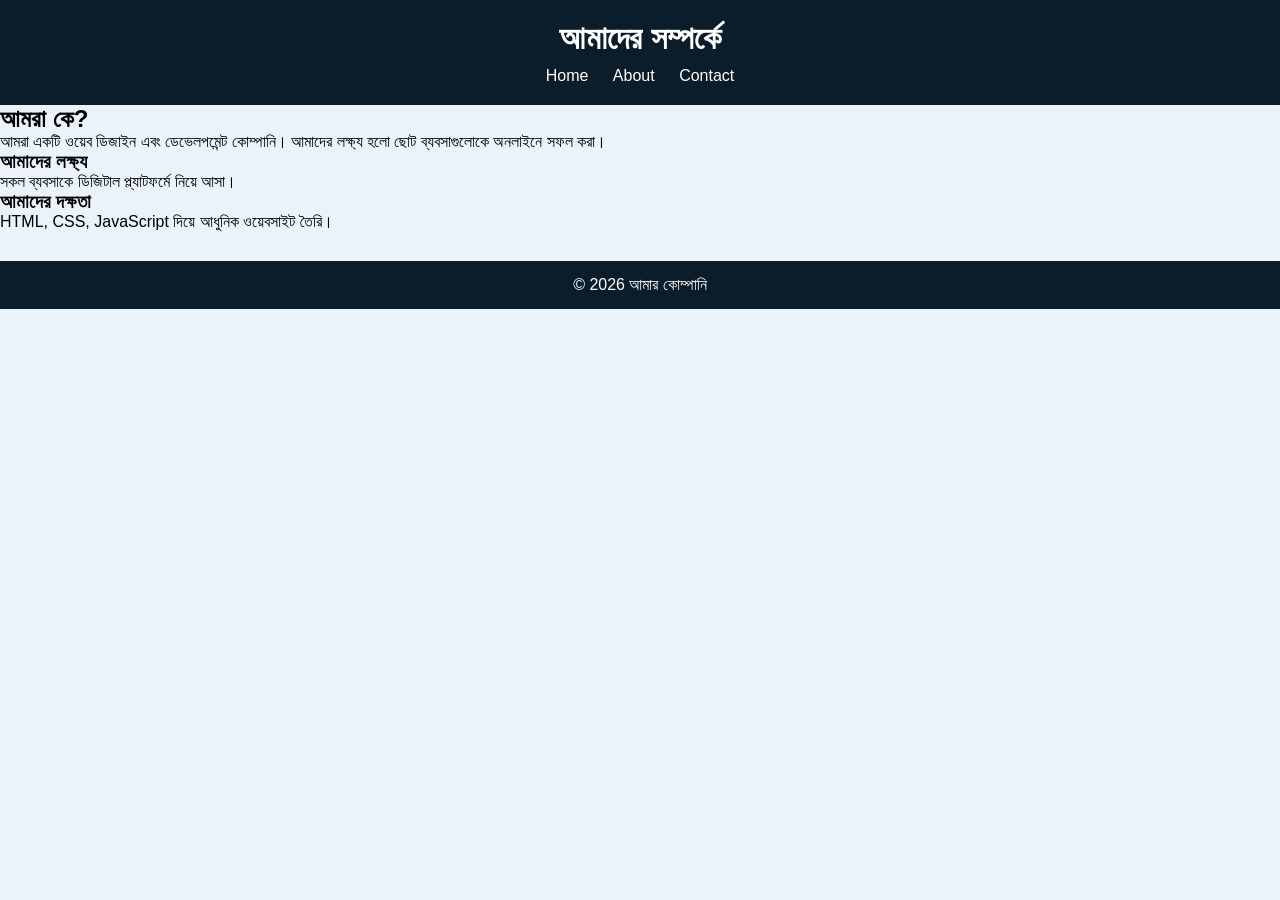
==== about.html @ 0e2b83e5 "Create about.html with company information" ====
<!DOCTYPE html>
<html lang="bn">
<head>
  <meta charset="UTF-8">
  <title>About</title>
  <link rel="stylesheet" href="style.css">
</head>

<body>

<header>
  <h1>আমাদের সম্পর্কে</h1>

  <nav>
    <a href="index.html">Home</a>
    <a href="about.html">About</a>
    <a href="contact.html">Contact</a>
  </nav>
</header>

<section class="about-section">

  <h2>আমরা কে?</h2>
  <p>
    আমরা একটি ওয়েব ডিজাইন এবং ডেভেলপমেন্ট কোম্পানি।
    আমাদের লক্ষ্য হলো ছোট ব্যবসাগুলোকে অনলাইনে সফল করা।
  </p>

  <div class="about-box">
    <h3>আমাদের লক্ষ্য</h3>
    <p>সকল ব্যবসাকে ডিজিটাল প্ল্যাটফর্মে নিয়ে আসা।</p>
  </div>

  <div class="about-box">
    <h3>আমাদের দক্ষতা</h3>
    <p>HTML, CSS, JavaScript দিয়ে আধুনিক ওয়েবসাইট তৈরি।</p>
  </div>

</section>

<footer>
  <p>© 2026 আমার কোম্পানি</p>
</footer>

</body>
</html>
---- style.css ----
/* ===== Reset ===== */
* {
  margin: 0;
  padding: 0;
  box-sizing: border-box;
}

/* ===== Body ===== */
body {
  font-family: Arial, sans-serif;
  background: #eaf3f9;
}

/* ===== Header ===== */
header {
  background: #0b1d2a;
  color: white;
  text-align: center;
  padding: 20px;
  position: sticky;
  top: 0;
  z-index: 1000;
}

nav {
  margin-top: 10px;
}

nav a {
  color: white;
  text-decoration: none;
  margin: 0 10px;
  font-size: 16px;
}
nav a:hover {
  color: #00ff88;
}

/* ===== Hero Section ===== */
.hero {
  text-align: center;
  padding: 50px 20px;
}

.hero h2 {
  color: darkblue;
  margin-bottom: 15px;
}

.hero p {
  max-width: 500px;
  margin: auto;
  margin-bottom: 20px;
}

/* Button */
.btn {
  display: inline-block;
  padding: 10px 20px;
  background: green;
  color: white;
  text-decoration: none;
  border-radius: 8px;
}

/* ===== Services ===== */
.services {
  text-align: center;
  padding: 40px 20px;
}

.services h2 {
  color: darkblue;
  margin-bottom: 20px;
}

.service-box {
  background: white;
  padding: 20px;
  margin: 15px auto;
  max-width: 300px;
  border-radius: 10px;
}

/* ===== Footer ===== */
footer {
  background: #0b1d2a;
  color: white;
  text-align: center;
  padding: 15px;
  margin-top: 30px;
}

/* ===== Projects ===== */
.projects {
  text-align: center;
  padding: 40px 20px;
}

.projects h2 {
  color: darkblue;
  margin-bottom: 20px;
}

.project-card {
  background: white;
  padding: 20px;
  margin: auto;
  max-width: 300px;
  border-radius: 10px;
}

.project-card img {
  width: 100%;
  border-radius: 10px;
  margin-bottom: 10px;
}
/* ===== Testimonials ===== */
.testimonials {
  text-align: center;
  padding: 40px 20px;
}

.testimonials h2 {
  color: darkblue;
  margin-bottom: 20px;
}

.testimonial-box {
  background: white;
  padding: 20px;
  margin: 15px auto;
  max-width: 300px;
  border-radius: 10px;
}
/* ===== Footer ===== */
.footer {
  background: #0b1d2a;
  color: white;
  padding: 40px 20px;
  text-align: center;
}

.footer-box {
  margin-bottom: 20px;
}

.footer-box h3 {
  color: #00ff88;
  margin-bottom: 10px;
}

.footer-box a {
  color: white;
  text-decoration: none;
  display: block;
  margin: 5px 0;
}

.footer-bottom {
  background: #07131c;
  color: white;
  text-align: center;
  padding: 10px;
}
/* ===== Contact ===== */
.contact {
  text-align: center;
  padding: 40px 20px;
}

.contact h2 {
  color: darkblue;
  margin-bottom: 20px;
}

.contact input,
.contact textarea {
  width: 90%;
  max-width: 400px;
  padding: 12px;
  margin: 10px 0;
  border-radius: 8px;
  border: none;
}

.contact button {
  padding: 12px 20px;
  background: green;
  color: white;
  border: none;
  border-radius: 8px;
}

#result {
  margin-top: 10px;
  color: green;
}
html {
  scroll-behavior: smooth;
}
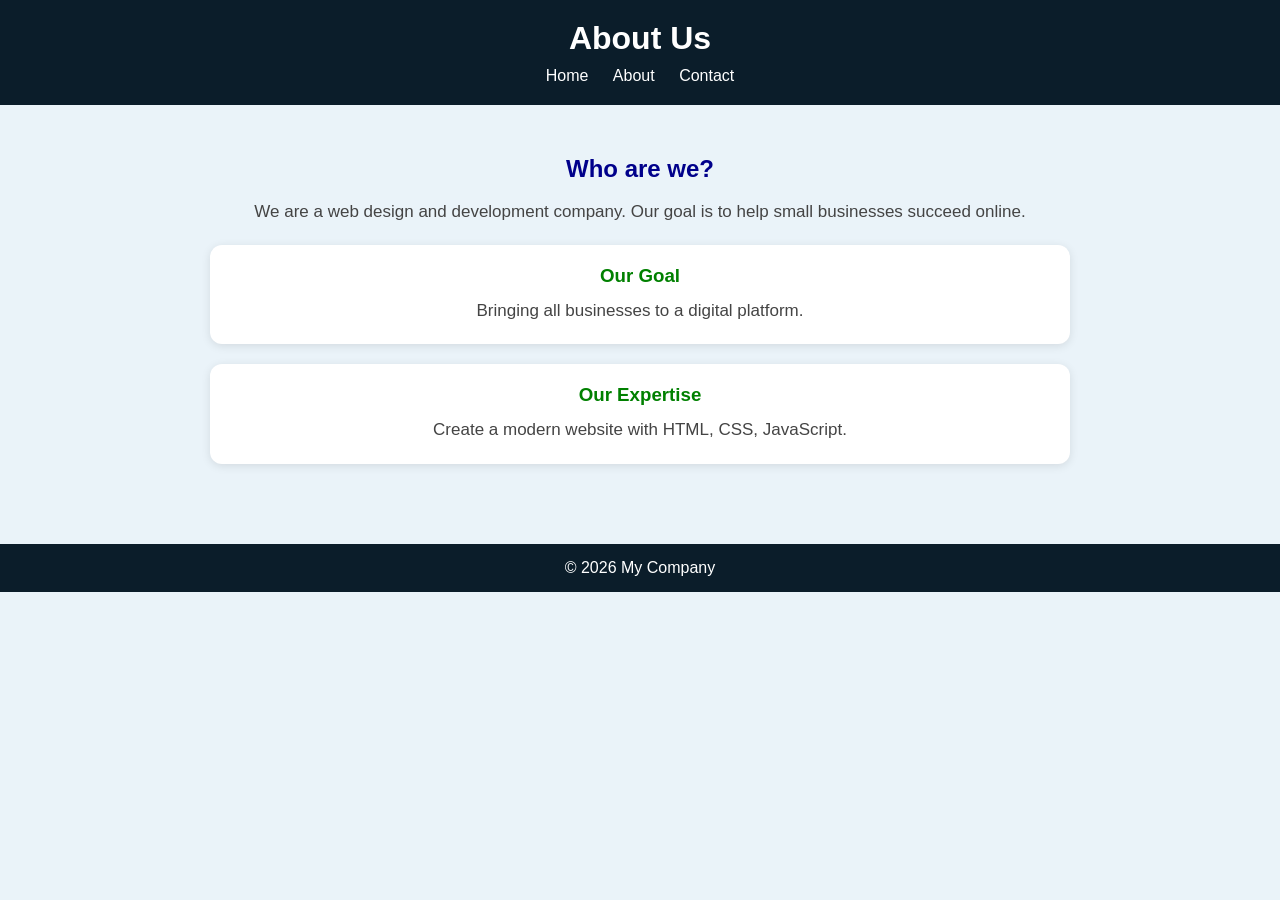
==== commit 1f586744: "Translate about page content to English" ====
--- a/about.html
+++ b/about.html
@@ -1,4 +1,4 @@
-<!DOCTYPE html>
+<!DOCTYPECTYPE html>
 <html lang="bn">
 <head>
   <meta charset="UTF-8">
@@ -9,7 +9,7 @@
 <body>
 
 <header>
-  <h1>আমাদের সম্পর্কে</h1>
+  <h1>About Us</h1>
 
   <nav>
     <a href="index.html">Home</a>
@@ -20,26 +20,26 @@
 
 <section class="about-section">
 
-  <h2>আমরা কে?</h2>
+  <h2>Who are we?</h2>
   <p>
-    আমরা একটি ওয়েব ডিজাইন এবং ডেভেলপমেন্ট কোম্পানি।
-    আমাদের লক্ষ্য হলো ছোট ব্যবসাগুলোকে অনলাইনে সফল করা।
+     We are a web design and development company.
+     Our goal is to help small businesses succeed online.
   </p>
 
   <div class="about-box">
-    <h3>আমাদের লক্ষ্য</h3>
-    <p>সকল ব্যবসাকে ডিজিটাল প্ল্যাটফর্মে নিয়ে আসা।</p>
+    <h3>Our Goal</h3>
+    <p>Bringing all businesses to a digital platform.</p>
   </div>
 
   <div class="about-box">
-    <h3>আমাদের দক্ষতা</h3>
-    <p>HTML, CSS, JavaScript দিয়ে আধুনিক ওয়েবসাইট তৈরি।</p>
+    <h3>Our Expertise</h3>
+    <p>Create a modern website with HTML, CSS, JavaScript.</p>
   </div>
 
 </section>
 
 <footer>
-  <p>© 2026 আমার কোম্পানি</p>
+  <p>© 2026 My Company</p>
 </footer>
 
 </body>
--- a/style.css
+++ b/style.css
@@ -198,4 +198,36 @@
 }
 html {
   scroll-behavior: smooth;
-}+}
+/* ===== About Section ===== */
+.about-section {
+  max-width: 900px;
+  margin: auto;
+  padding: 50px 20px;
+  text-align: center;
+}
+
+.about-section h2 {
+  color: darkblue;
+  margin-bottom: 15px;
+}
+
+.about-section p {
+  font-size: 17px;
+  color: #444;
+  line-height: 1.6;
+}
+
+/* About Box */
+.about-box {
+  background: white;
+  padding: 20px;
+  margin-top: 20px;
+  border-radius: 12px;
+  box-shadow: 0 2px 10px rgba(0,0,0,0.1);
+}
+
+.about-box h3 {
+  color: green;
+  margin-bottom: 10px;
+}
